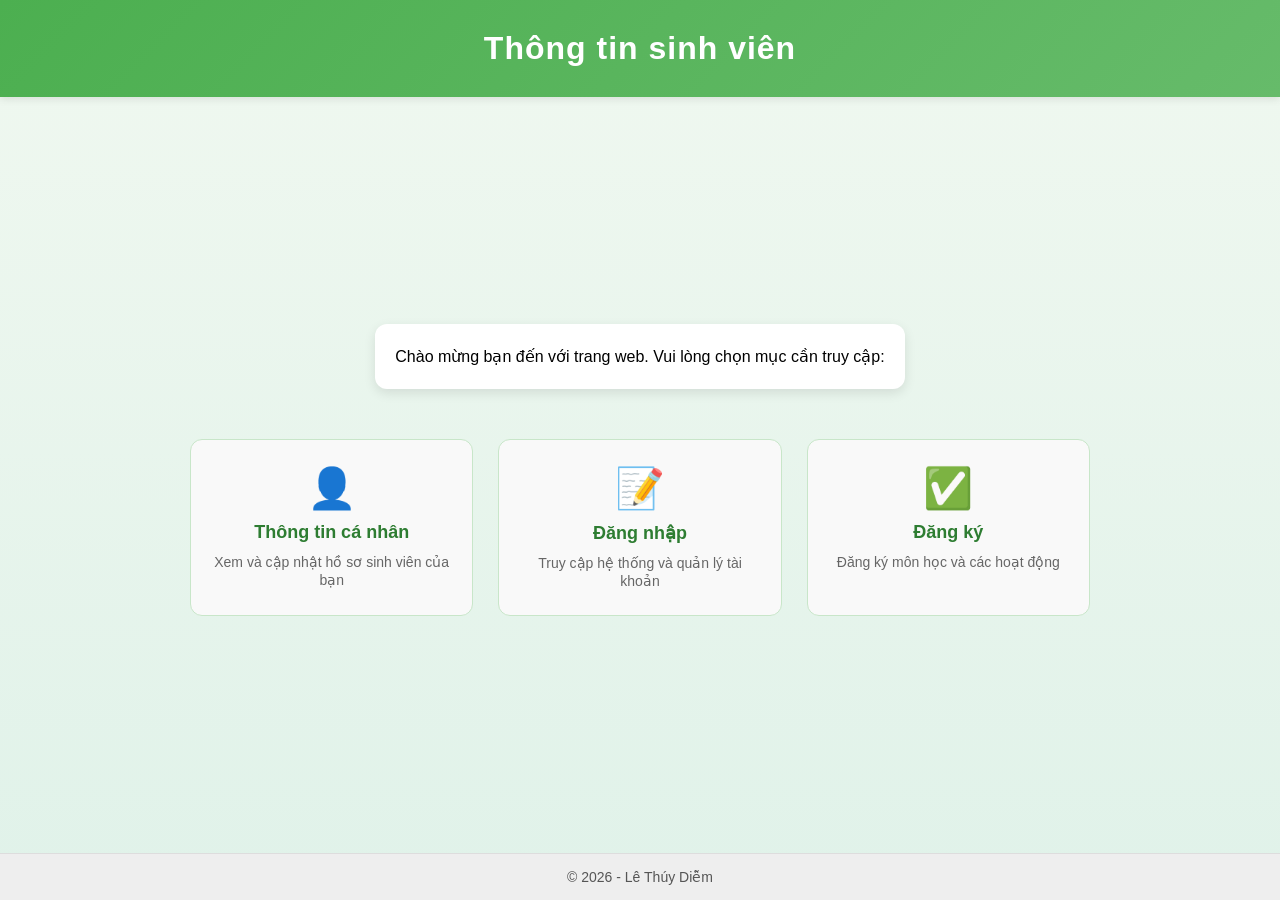
==== index.html @ 692c828b "Upload updated files" ====
﻿<!DOCTYPE html>
<html lang="vi">
<head>
  <meta charset="utf-8">
  <title>Thiết kế web</title>
  <link rel="stylesheet" href="./css/style.css">
</head>
<body>
  <header>
    <h1>Thông tin sinh viên</h1>
  </header>

  <main>
    <section class="intro">
      <p>Chào mừng bạn đến với trang web. Vui lòng chọn mục cần truy cập:</p>
    </section>

    <ul class="menu">
  <li>
    <a href="html/page1.html">
      <div class="icon">👤</div>
      <strong>Thông tin cá nhân</strong>
      <span>Xem và cập nhật hồ sơ sinh viên của bạn</span>
    </a>
  </li>

  <li>
    <a href="html/page2.html">
      <div class="icon">📝</div>
      <strong>Đăng nhập</strong>
      <span>Truy cập hệ thống và quản lý tài khoản</span>
    </a>
  </li>

  <li>
    <a href="html/page3.html">
      <div class="icon">✅</div>
      <strong>Đăng ký</strong>
      <span>Đăng ký môn học và các hoạt động</span>
    </a>
  </li>
</ul>
  </main>

  <footer>
    <p>&copy; 2026 - Lê Thúy Diễm</p>
  </footer>
</body>
</html>
---- css/style.css ----
* {
  margin: 0;
  padding: 0;
  box-sizing: border-box;
}
body {
  display: flex;
  flex-direction: column;
  min-height: 100vh;
  font-family: 'Segoe UI', Tahoma, Geneva, Verdana, sans-serif;
  background: linear-gradient(to bottom, #f0f8f0, #e0f2e9);
  text-align: center;
}
header {
  background: linear-gradient(135deg, #4caf50, #66bb6a);
  color: white;
  padding: 30px 20px;
  box-shadow: 0 2px 8px rgba(0,0,0,0.1);
}
header h1 {
  font-size: 32px;
  letter-spacing: 1px;
}
main {
  flex: 1;
  display: flex;
  flex-direction: column;
  justify-content: center; 
  align-items: center;     
  padding: 20px;
}
.intro {
  margin: 20px auto;
  padding: 20px;
  max-width: 700px;
  background: #ffffff;
  border-radius: 12px;
  box-shadow: 0 4px 12px rgba(0,0,0,0.1);
  line-height: 1.6;
}
.menu {
  list-style: none;
  padding: 0;
  margin: 30px auto;
  display: grid;
  grid-template-columns: repeat(3, 1fr);
  gap: 25px;
  max-width: 900px;
}
.menu li {
  background: #f9f9f9;
  border: 1px solid #c8e6c9;
  border-radius: 12px;
  padding: 25px 20px;
  transition: all 0.3s ease;
}
.menu li:hover {
  transform: translateY(-5px);
  box-shadow: 0 6px 15px rgba(0,0,0,0.1);
}
.menu a {
  text-decoration: none;
  color: #333;
  display: block;
}
.menu .icon {
  font-size: 40px;
  margin-bottom: 10px;
}
.menu strong {
  display: block;
  font-size: 18px;
  margin: 10px 0;
  color: #2e7d32;
}
.menu span {
  font-size: 14px;
  color: #666;
}
footer {
  background: #eeeeee;
  padding: 15px;
  font-size: 14px;
  color: #555;
  border-top: 1px solid #ddd;
}
@media (max-width: 768px) {
  .menu {
    grid-template-columns: 1fr;
  }
}
.menu li:hover {
  background: #e3f2fd;
  border-color: #2196f3;
  box-shadow: 0 8px 20px rgba(33, 150, 243, 0.2);
  transform: translateY(-5px);
}
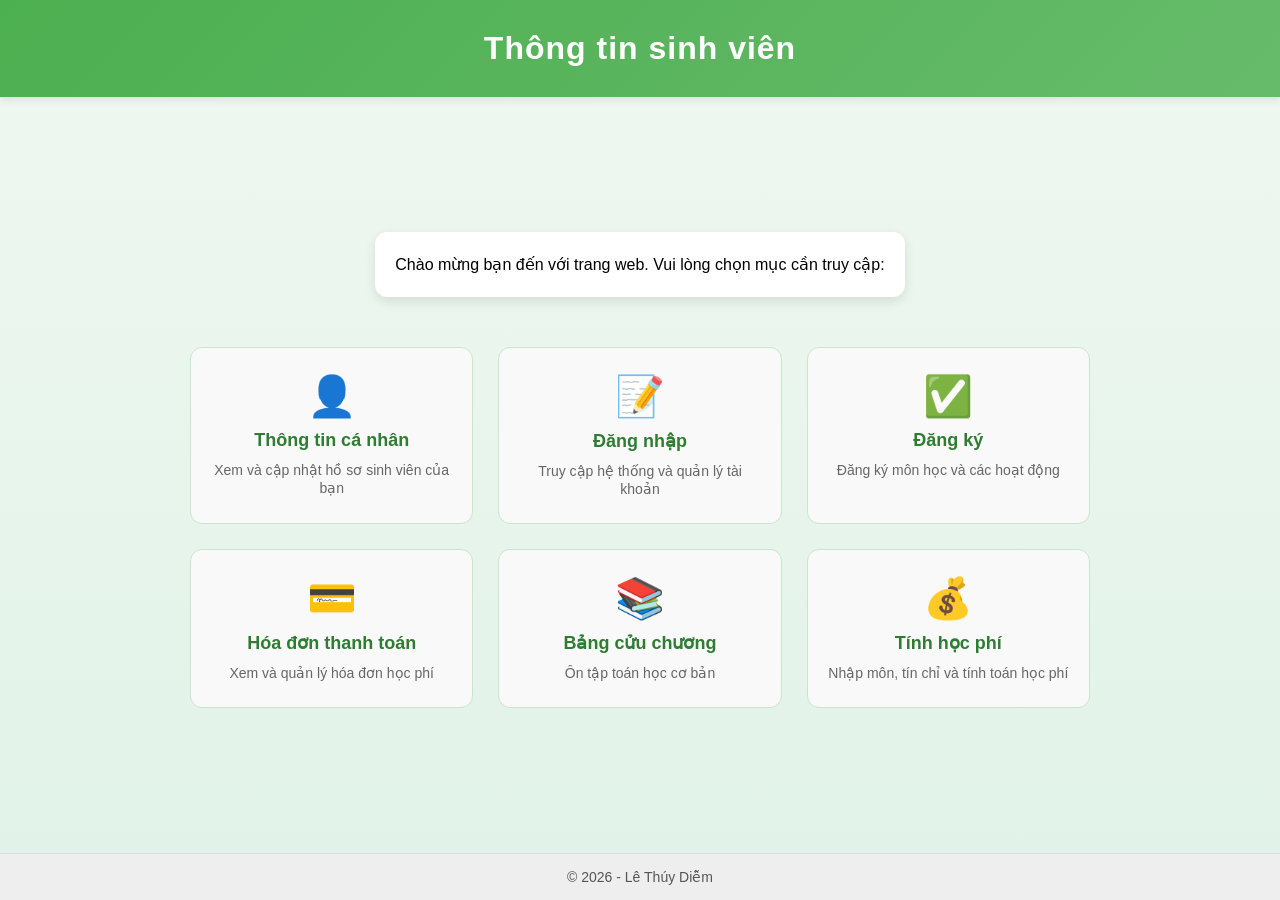
==== commit b183fc4d: "Update files" ====
--- a/index.html
+++ b/index.html
@@ -39,6 +39,32 @@
       <span>Đăng ký môn học và các hoạt động</span>
     </a>
   </li>
+  <!-- Liên kết mới cho page4 -->
+  <li>
+    <a href="html/page4.html">
+      <div class="icon">💳</div>
+      <strong>Hóa đơn thanh toán</strong>
+      <span>Xem và quản lý hóa đơn học phí</span>
+    </a>
+  </li>
+
+  <!-- Liên kết mới cho page5 -->
+  <li>
+    <a href="html/page5.html">
+      <div class="icon">📚</div>
+      <strong>Bảng cửu chương</strong>
+      <span>Ôn tập toán học cơ bản</span>
+    </a>
+  </li>
+
+  <!-- Liên kết mới cho page6 -->
+  <li>
+    <a href="html/page6.html">
+      <div class="icon">💰</div>
+      <strong>Tính học phí</strong>
+      <span>Nhập môn, tín chỉ và tính toán học phí</span>
+    </a>
+  </li>
 </ul>
   </main>
 
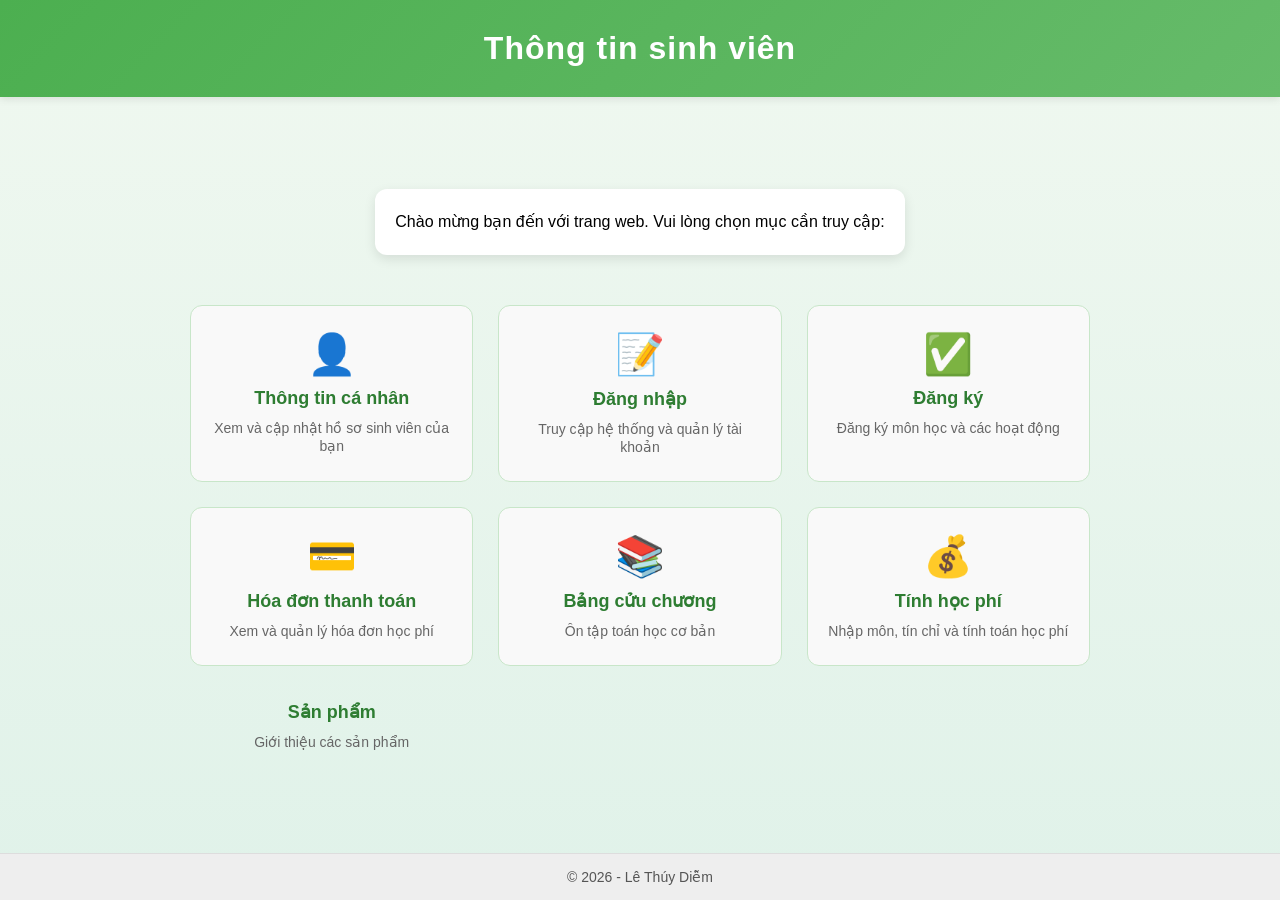
==== commit 4e2256dc: "Update file index" ====
--- a/index.html
+++ b/index.html
@@ -65,6 +65,12 @@
       <span>Nhập môn, tín chỉ và tính toán học phí</span>
     </a>
   </li>
+   <a href="html/page7.html">
+      <div class="icon"></div>
+      <strong>Sản phẩm</strong>
+      <span>Giới thiệu các sản phẩm</span>
+    </a>
+  </li>
 </ul>
   </main>
 
